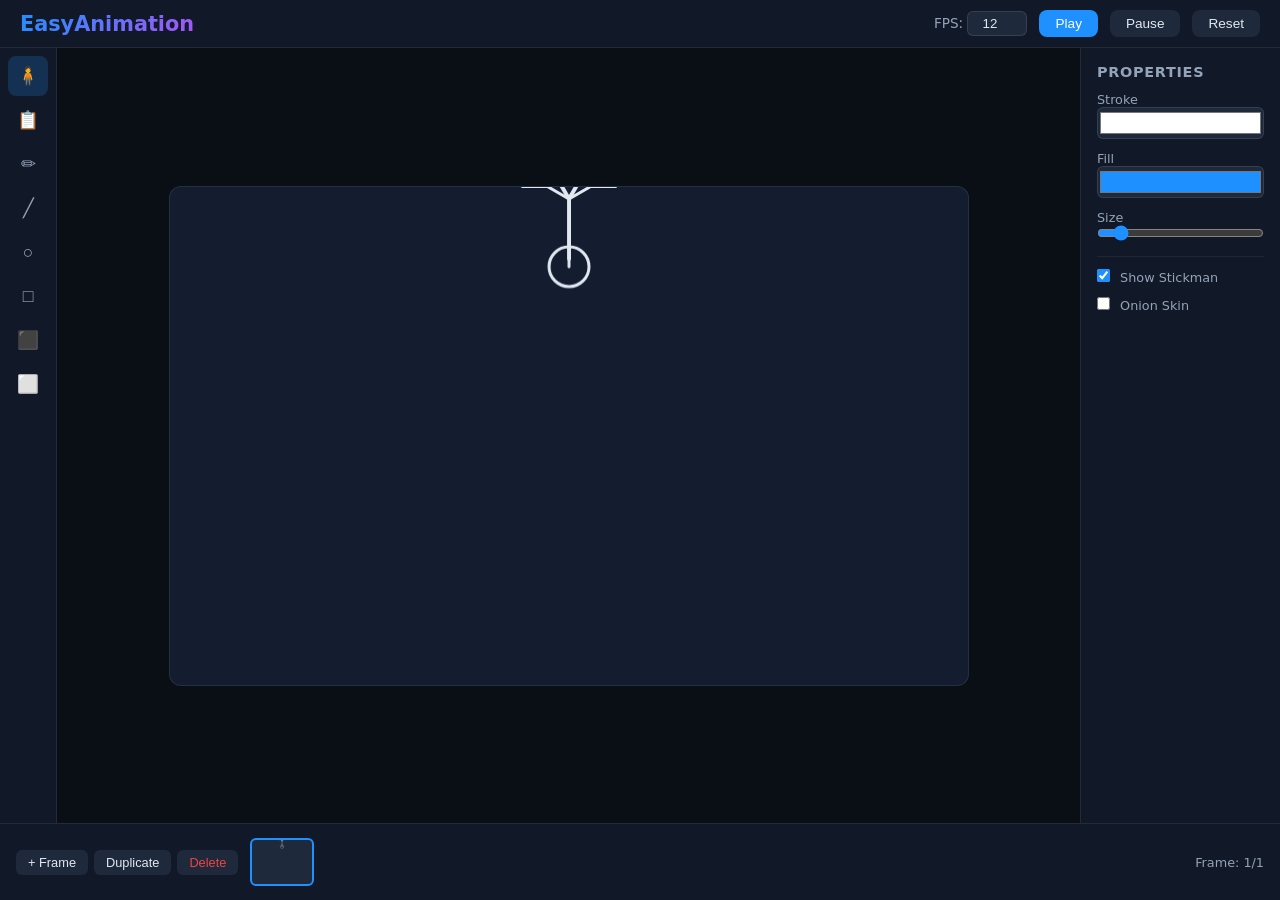
==== index.html @ 8ccd4d5c "feat: EasyAnimation - frame-by-frame stickman animation app" ====
<!DOCTYPE html>
<html lang="en">
<head>
  <meta charset="UTF-8" />
  <meta name="viewport" content="width=device-width, initial-scale=1.0" />
  <title>EasyAnimation</title>
  <link rel="stylesheet" href="css/style.css" />
</head>
<body>
  <div id="app">
    <div id="header">
      <span class="logo">EasyAnimation</span>
      <div class="header-controls">
        <label>FPS: <input type="number" id="fpsInput" value="12" min="1" max="60" /></label>
        <button id="playBtn">Play</button>
        <button id="pauseBtn">Pause</button>
        <button id="resetBtn">Reset</button>
      </div>
    </div>
    <div id="main">
      <div id="toolbar">
        <button class="tool-btn active" data-tool="pose" title="Pose Stickman">&#x1F9CD;</button>
        <button class="tool-btn" data-tool="select" title="Select">&#x1F4CB;</button>
        <button class="tool-btn" data-tool="pencil" title="Pencil">&#x270F;</button>
        <button class="tool-btn" data-tool="line" title="Line">&#x2571;</button>
        <button class="tool-btn" data-tool="circle" title="Circle">&#x25CB;</button>
        <button class="tool-btn" data-tool="rect" title="Rectangle">&#x25A1;</button>
        <button class="tool-btn" data-tool="eraser" title="Eraser">&#x2B1B;</button>
        <button class="tool-btn" data-tool="fill" title="Fill">&#x2B1C;</button>
      </div>
      <div id="canvas-wrap">
        <canvas id="stage"></canvas>
      </div>
      <div id="properties">
        <h3>Properties</h3>
        <div class="prop-group">
          <label>Stroke <input type="color" id="strokeColor" value="#ffffff" /></label>
        </div>
        <div class="prop-group">
          <label>Fill <input type="color" id="fillColor" value="#1e90ff" /></label>
        </div>
        <div class="prop-group">
          <label>Size <input type="range" id="lineWidth" min="1" max="20" value="3" /></label>
        </div>
        <hr />
        <div class="prop-group">
          <label><input type="checkbox" id="showStickman" checked /> Show Stickman</label>
        </div>
        <div class="prop-group">
          <label><input type="checkbox" id="onionSkin" /> Onion Skin</label>
        </div>
      </div>
    </div>
    <div id="timeline">
      <div class="timeline-controls">
        <button id="addFrameBtn">+ Frame</button>
        <button id="dupFrameBtn">Duplicate</button>
        <button id="delFrameBtn">Delete</button>
      </div>
      <div id="frameStrip"></div>
      <span id="frameIndicator">Frame: 1/1</span>
    </div>
  </div>
  <div id="toast"></div>
  <script src="js/stickman.js"></script>
  <script src="js/tools.js"></script>
  <script src="js/timeline.js"></script>
  <script src="js/engine.js"></script>
  <script src="js/app.js"></script>
</body>
</html>
---- css/style.css ----
* { margin: 0; padding: 0; box-sizing: border-box; }
html, body { height: 100%; overflow: hidden; font-family: system-ui, -apple-system, sans-serif; background: #0f1720; color: #e2e8f0; }

#app { display: flex; flex-direction: column; height: 100vh; }

#header { display: flex; align-items: center; justify-content: space-between; padding: 10px 20px; background: #111827; border-bottom: 1px solid rgba(255,255,255,.08); }
.logo { font-size: 1.3rem; font-weight: 700; background: linear-gradient(135deg,#1e90ff,#a855f7); -webkit-background-clip: text; -webkit-text-fill-color: transparent; }
.header-controls { display: flex; align-items: center; gap: 12px; }
.header-controls label { font-size: .85rem; color: #94a3b8; }
.header-controls input[type=number] { width: 60px; padding: 4px 8px; border-radius: 6px; border: 1px solid rgba(255,255,255,.1); background: #1e293b; color: #e2e8f0; text-align: center; }
.header-controls button { padding: 6px 16px; border: none; border-radius: 8px; background: #1e293b; color: #e2e8f0; cursor: pointer; font-size: .85rem; transition: background .15s; }
.header-controls button:hover { background: #334155; }
.header-controls button#playBtn { background: #1e90ff; color: #fff; }
.header-controls button#playBtn:hover { background: #3b82f6; }

#main { flex: 1; display: flex; overflow: hidden; }

#toolbar { display: flex; flex-direction: column; padding: 8px; gap: 4px; background: #111827; border-right: 1px solid rgba(255,255,255,.08); }
.tool-btn { width: 40px; height: 40px; border: none; border-radius: 8px; background: transparent; color: #94a3b8; cursor: pointer; font-size: 1.1rem; display: grid; place-items: center; transition: background .15s, color .15s; }
.tool-btn:hover { background: #1e293b; color: #e2e8f0; }
.tool-btn.active { background: rgba(30,144,255,.2); color: #1e90ff; }

#canvas-wrap { flex: 1; display: flex; align-items: center; justify-content: center; background: #0a0f16; position: relative; }
#stage { width: min(800px,calc(100vw - 300px)); height: min(500px,calc(100vh - 180px)); background: #141d2f; border: 1px solid rgba(255,255,255,.08); border-radius: 12px; cursor: crosshair; }

#properties { width: 200px; padding: 16px; background: #111827; border-left: 1px solid rgba(255,255,255,.08); overflow-y: auto; }
#properties h3 { font-size: .9rem; margin-bottom: 12px; color: #94a3b8; text-transform: uppercase; letter-spacing: .05em; }
.prop-group { margin-bottom: 12px; }
.prop-group label { display: block; font-size: .8rem; color: #94a3b8; margin-bottom: 4px; }
.prop-group input[type=color] { width: 100%; height: 32px; border: 1px solid rgba(255,255,255,.1); border-radius: 6px; background: #1e293b; cursor: pointer; }
.prop-group input[type=range] { width: 100%; accent-color: #1e90ff; }
.prop-group input[type=checkbox] { margin-right: 6px; accent-color: #1e90ff; }
hr { border: none; border-top: 1px solid rgba(255,255,255,.06); margin: 12px 0; }

#timeline { display: flex; align-items: center; gap: 12px; padding: 10px 16px; background: #111827; border-top: 1px solid rgba(255,255,255,.08); }
.timeline-controls { display: flex; gap: 6px; }
.timeline-controls button { padding: 5px 12px; border: none; border-radius: 6px; background: #1e293b; color: #e2e8f0; cursor: pointer; font-size: .8rem; transition: background .15s; }
.timeline-controls button:hover { background: #334155; }
.timeline-controls button#delFrameBtn { color: #ef4444; }
#frameStrip { flex: 1; display: flex; gap: 4px; overflow-x: auto; padding: 4px 0; }
.frame-thumb { width: 64px; height: 48px; border: 2px solid transparent; border-radius: 6px; background: #1e293b; cursor: pointer; flex-shrink: 0; background-size: cover; background-position: center; transition: border-color .15s; }
.frame-thumb:hover { border-color: #475569; }
.frame-thumb.active { border-color: #1e90ff; }
#frameIndicator { font-size: .8rem; color: #94a3b8; white-space: nowrap; }

#frameStrip::-webkit-scrollbar { height: 4px; }
#frameStrip::-webkit-scrollbar-track { background: transparent; }
#frameStrip::-webkit-scrollbar-thumb { background: #334155; border-radius: 2px; }

#toast { position: fixed; bottom: 60px; left: 50%; transform: translateX(-50%); padding: 8px 20px; border-radius: 8px; background: #1e293b; color: #e2e8f0; font-size: .85rem; opacity: 0; transition: opacity .3s; pointer-events: none; z-index: 100; }
#toast.show { opacity: 1; }
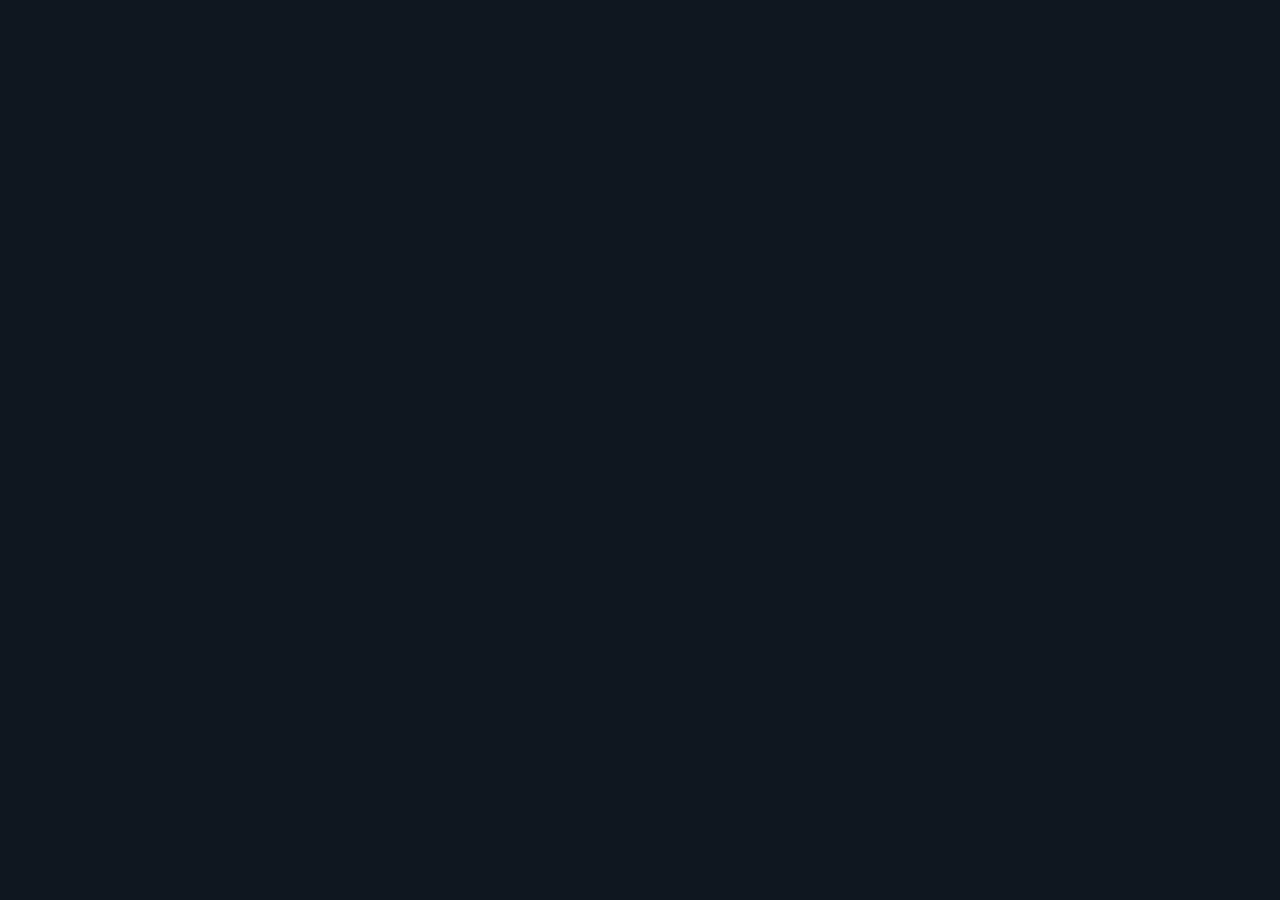
==== commit ea930bbe: "v1.1" ====
--- a/index.html
+++ b/index.html
@@ -2,70 +2,25 @@
 <html lang="en">
 <head>
   <meta charset="UTF-8" />
-  <meta name="viewport" content="width=device-width, initial-scale=1.0" />
+  <meta name="viewport" content="width=device-width, initial-scale=1.0, maximum-scale=1.0, user-scalable=no" />
   <title>EasyAnimation</title>
   <link rel="stylesheet" href="css/style.css" />
 </head>
 <body>
-  <div id="app">
-    <div id="header">
-      <span class="logo">EasyAnimation</span>
-      <div class="header-controls">
-        <label>FPS: <input type="number" id="fpsInput" value="12" min="1" max="60" /></label>
-        <button id="playBtn">Play</button>
-        <button id="pauseBtn">Pause</button>
-        <button id="resetBtn">Reset</button>
-      </div>
-    </div>
-    <div id="main">
-      <div id="toolbar">
-        <button class="tool-btn active" data-tool="pose" title="Pose Stickman">&#x1F9CD;</button>
-        <button class="tool-btn" data-tool="select" title="Select">&#x1F4CB;</button>
-        <button class="tool-btn" data-tool="pencil" title="Pencil">&#x270F;</button>
-        <button class="tool-btn" data-tool="line" title="Line">&#x2571;</button>
-        <button class="tool-btn" data-tool="circle" title="Circle">&#x25CB;</button>
-        <button class="tool-btn" data-tool="rect" title="Rectangle">&#x25A1;</button>
-        <button class="tool-btn" data-tool="eraser" title="Eraser">&#x2B1B;</button>
-        <button class="tool-btn" data-tool="fill" title="Fill">&#x2B1C;</button>
-      </div>
-      <div id="canvas-wrap">
-        <canvas id="stage"></canvas>
-      </div>
-      <div id="properties">
-        <h3>Properties</h3>
-        <div class="prop-group">
-          <label>Stroke <input type="color" id="strokeColor" value="#ffffff" /></label>
-        </div>
-        <div class="prop-group">
-          <label>Fill <input type="color" id="fillColor" value="#1e90ff" /></label>
-        </div>
-        <div class="prop-group">
-          <label>Size <input type="range" id="lineWidth" min="1" max="20" value="3" /></label>
-        </div>
-        <hr />
-        <div class="prop-group">
-          <label><input type="checkbox" id="showStickman" checked /> Show Stickman</label>
-        </div>
-        <div class="prop-group">
-          <label><input type="checkbox" id="onionSkin" /> Onion Skin</label>
-        </div>
-      </div>
-    </div>
-    <div id="timeline">
-      <div class="timeline-controls">
-        <button id="addFrameBtn">+ Frame</button>
-        <button id="dupFrameBtn">Duplicate</button>
-        <button id="delFrameBtn">Delete</button>
-      </div>
-      <div id="frameStrip"></div>
-      <span id="frameIndicator">Frame: 1/1</span>
-    </div>
-  </div>
+  <div id="app"></div>
   <div id="toast"></div>
-  <script src="js/stickman.js"></script>
+  <div id="modal-overlay" class="hidden"></div>
+  <script src="https://cdn.jsdelivr.net/npm/gif.js@0.2.0/dist/gif.js"></script>
+  <script src="js/project-store.js"></script>
+  <script src="js/screen-manager.js"></script>
+  <script src="js/sprite-library.js"></script>
+  <script src="js/layers.js"></script>
+  <script src="js/undo-manager.js"></script>
   <script src="js/tools.js"></script>
+  <script src="js/text-tool.js"></script>
   <script src="js/timeline.js"></script>
-  <script src="js/engine.js"></script>
+  <script src="js/canvas-engine.js"></script>
+  <script src="js/exporter.js"></script>
   <script src="js/app.js"></script>
 </body>
 </html>
--- a/css/style.css
+++ b/css/style.css
@@ -3,49 +3,160 @@
 
 #app { display: flex; flex-direction: column; height: 100vh; }
 
-#header { display: flex; align-items: center; justify-content: space-between; padding: 10px 20px; background: #111827; border-bottom: 1px solid rgba(255,255,255,.08); }
-.logo { font-size: 1.3rem; font-weight: 700; background: linear-gradient(135deg,#1e90ff,#a855f7); -webkit-background-clip: text; -webkit-text-fill-color: transparent; }
-.header-controls { display: flex; align-items: center; gap: 12px; }
-.header-controls label { font-size: .85rem; color: #94a3b8; }
-.header-controls input[type=number] { width: 60px; padding: 4px 8px; border-radius: 6px; border: 1px solid rgba(255,255,255,.1); background: #1e293b; color: #e2e8f0; text-align: center; }
-.header-controls button { padding: 6px 16px; border: none; border-radius: 8px; background: #1e293b; color: #e2e8f0; cursor: pointer; font-size: .85rem; transition: background .15s; }
-.header-controls button:hover { background: #334155; }
-.header-controls button#playBtn { background: #1e90ff; color: #fff; }
-.header-controls button#playBtn:hover { background: #3b82f6; }
+/* === Start Screen === */
+#start-screen { flex: 1; display: flex; align-items: center; justify-content: center; background: linear-gradient(135deg,#0f1720,#1a1a2e); }
+.start-content { text-align: center; padding: 20px; }
+.start-logo { font-size: 2.5rem; font-weight: 800; background: linear-gradient(135deg,#1e90ff,#a855f7); -webkit-background-clip: text; -webkit-text-fill-color: transparent; background-clip: text; margin-bottom: 8px; }
+.start-tagline { color: #94a3b8; font-size: 1rem; margin-bottom: 32px; }
+.start-actions { display: flex; flex-direction: column; gap: 12px; align-items: center; }
+.start-actions button { min-width: 220px; padding: 14px 32px; font-size: 1.05rem; }
 
-#main { flex: 1; display: flex; overflow: hidden; }
+/* === Project Screen === */
+#project-screen { flex: 1; display: flex; flex-direction: column; padding: 20px; overflow-y: auto; }
+.ps-header { display: flex; justify-content: space-between; align-items: center; margin-bottom: 20px; flex-wrap: wrap; gap: 12px; }
+.ps-title { font-size: 1.5rem; font-weight: 700; }
+.ps-grid { display: grid; grid-template-columns: repeat(auto-fill, minmax(180px, 1fr)); gap: 16px; }
+.ps-card { background: #111827; border-radius: 12px; overflow: hidden; cursor: pointer; transition: transform .15s, box-shadow .15s; border: 1px solid rgba(255,255,255,.08); }
+.ps-card:hover { transform: translateY(-2px); box-shadow: 0 8px 24px rgba(0,0,0,.3); }
+.ps-card-thumb { height: 120px; background-size: cover; background-position: center; }
+.ps-card-info { padding: 10px 12px; display: flex; flex-direction: column; gap: 4px; }
+.ps-card-name { font-size: .85rem; font-weight: 600; white-space: nowrap; overflow: hidden; text-overflow: ellipsis; }
+.ps-card-meta { font-size: .75rem; color: #64748b; }
+.ps-empty { grid-column: 1 / -1; text-align: center; padding: 60px 20px; color: #64748b; }
 
-#toolbar { display: flex; flex-direction: column; padding: 8px; gap: 4px; background: #111827; border-right: 1px solid rgba(255,255,255,.08); }
-.tool-btn { width: 40px; height: 40px; border: none; border-radius: 8px; background: transparent; color: #94a3b8; cursor: pointer; font-size: 1.1rem; display: grid; place-items: center; transition: background .15s, color .15s; }
+/* === Editor Screen === */
+#editor-screen { flex: 1; display: flex; flex-direction: column; }
+.editor-top { display: flex; align-items: center; gap: 8px; padding: 8px 12px; background: #111827; border-bottom: 1px solid rgba(255,255,255,.08); flex-wrap: wrap; }
+.editor-top .project-name { font-weight: 600; font-size: .9rem; margin-right: auto; }
+.editor-top button { padding: 5px 12px; border: none; border-radius: 6px; background: #1e293b; color: #e2e8f0; cursor: pointer; font-size: .8rem; }
+.editor-top button:hover { background: #334155; }
+
+#editor-main { flex: 1; display: flex; overflow: hidden; }
+
+/* === Toolbar === */
+#toolbar { display: flex; flex-direction: column; padding: 6px; gap: 3px; background: #111827; border-right: 1px solid rgba(255,255,255,.08); }
+.tool-btn { width: 38px; height: 38px; border: none; border-radius: 6px; background: transparent; color: #94a3b8; cursor: pointer; font-size: 1rem; display: grid; place-items: center; transition: background .15s, color .15s; flex-shrink: 0; }
 .tool-btn:hover { background: #1e293b; color: #e2e8f0; }
 .tool-btn.active { background: rgba(30,144,255,.2); color: #1e90ff; }
 
-#canvas-wrap { flex: 1; display: flex; align-items: center; justify-content: center; background: #0a0f16; position: relative; }
-#stage { width: min(800px,calc(100vw - 300px)); height: min(500px,calc(100vh - 180px)); background: #141d2f; border: 1px solid rgba(255,255,255,.08); border-radius: 12px; cursor: crosshair; }
+/* === Sprite Panel === */
+#sprite-panel { width: 180px; background: #111827; border-right: 1px solid rgba(255,255,255,.08); display: flex; flex-direction: column; overflow: hidden; }
+.panel-header { display: flex; justify-content: space-between; align-items: center; padding: 8px 12px; font-size: .8rem; font-weight: 600; color: #94a3b8; text-transform: uppercase; letter-spacing: .05em; }
+.panel-toggle { background: none; border: none; color: #94a3b8; cursor: pointer; font-size: 1rem; padding: 2px 6px; }
+.sp-tabs { display: flex; border-bottom: 1px solid rgba(255,255,255,.08); }
+.sp-tab { flex: 1; padding: 6px; border: none; background: transparent; color: #64748b; cursor: pointer; font-size: .75rem; }
+.sp-tab.active { color: #1e90ff; border-bottom: 2px solid #1e90ff; }
+.sp-grid { display: grid; grid-template-columns: repeat(2, 1fr); gap: 6px; padding: 8px; overflow-y: auto; flex: 1; }
+.sp-item { aspect-ratio: 1; background: #1e293b; border-radius: 8px; display: flex; align-items: center; justify-content: center; cursor: pointer; border: 2px solid transparent; transition: border-color .15s; }
+.sp-item:hover { border-color: #475569; }
+.sp-item canvas { pointer-events: none; }
 
-#properties { width: 200px; padding: 16px; background: #111827; border-left: 1px solid rgba(255,255,255,.08); overflow-y: auto; }
-#properties h3 { font-size: .9rem; margin-bottom: 12px; color: #94a3b8; text-transform: uppercase; letter-spacing: .05em; }
-.prop-group { margin-bottom: 12px; }
-.prop-group label { display: block; font-size: .8rem; color: #94a3b8; margin-bottom: 4px; }
-.prop-group input[type=color] { width: 100%; height: 32px; border: 1px solid rgba(255,255,255,.1); border-radius: 6px; background: #1e293b; cursor: pointer; }
+/* === Canvas === */
+#canvas-wrap { flex: 1; display: flex; align-items: center; justify-content: center; background: #0a0f16; position: relative; overflow: hidden; }
+#stage { background: #141d2f; border: 1px solid rgba(255,255,255,.08); border-radius: 8px; cursor: crosshair; max-width: 100%; max-height: 100%; }
+
+/* === Layers Panel === */
+#layers-panel { width: 160px; background: #111827; border-left: 1px solid rgba(255,255,255,.08); display: flex; flex-direction: column; }
+.layer-list { flex: 1; overflow-y: auto; padding: 4px; }
+.layer-item { display: flex; align-items: center; gap: 6px; padding: 5px 8px; border-radius: 6px; cursor: pointer; font-size: .8rem; }
+.layer-item:hover { background: #1e293b; }
+.layer-item.active { background: rgba(30,144,255,.15); }
+.layer-item .l-name { flex: 1; white-space: nowrap; overflow: hidden; text-overflow: ellipsis; }
+.layer-item button { background: none; border: none; color: #64748b; cursor: pointer; font-size: .7rem; padding: 2px; width: 24px; }
+.layer-controls { display: flex; gap: 4px; padding: 6px 8px; border-top: 1px solid rgba(255,255,255,.08); }
+.layer-controls button { flex: 1; padding: 4px; border: none; border-radius: 4px; background: #1e293b; color: #e2e8f0; cursor: pointer; font-size: .7rem; }
+.layer-controls button:hover { background: #334155; }
+
+/* === Properties === */
+#properties { width: 200px; padding: 12px; background: #111827; border-left: 1px solid rgba(255,255,255,.08); overflow-y: auto; }
+#properties h3 { font-size: .8rem; margin-bottom: 10px; color: #94a3b8; text-transform: uppercase; letter-spacing: .05em; }
+.prop-group { margin-bottom: 10px; }
+.prop-group label { display: block; font-size: .75rem; color: #94a3b8; margin-bottom: 3px; }
+.prop-group input[type=color] { width: 100%; height: 30px; border: 1px solid rgba(255,255,255,.1); border-radius: 6px; background: #1e293b; cursor: pointer; }
 .prop-group input[type=range] { width: 100%; accent-color: #1e90ff; }
 .prop-group input[type=checkbox] { margin-right: 6px; accent-color: #1e90ff; }
-hr { border: none; border-top: 1px solid rgba(255,255,255,.06); margin: 12px 0; }
+.prop-group input[type=number], .prop-group select { width: 100%; padding: 4px 8px; border-radius: 6px; border: 1px solid rgba(255,255,255,.1); background: #1e293b; color: #e2e8f0; }
+hr { border: none; border-top: 1px solid rgba(255,255,255,.06); margin: 10px 0; }
 
-#timeline { display: flex; align-items: center; gap: 12px; padding: 10px 16px; background: #111827; border-top: 1px solid rgba(255,255,255,.08); }
-.timeline-controls { display: flex; gap: 6px; }
-.timeline-controls button { padding: 5px 12px; border: none; border-radius: 6px; background: #1e293b; color: #e2e8f0; cursor: pointer; font-size: .8rem; transition: background .15s; }
+/* === Timeline === */
+#timeline { display: flex; align-items: center; gap: 8px; padding: 8px 12px; background: #111827; border-top: 1px solid rgba(255,255,255,.08); }
+.timeline-controls { display: flex; gap: 4px; flex-shrink: 0; }
+.timeline-controls button, .tl-btn { padding: 4px 10px; border: none; border-radius: 5px; background: #1e293b; color: #e2e8f0; cursor: pointer; font-size: .75rem; white-space: nowrap; }
 .timeline-controls button:hover { background: #334155; }
 .timeline-controls button#delFrameBtn { color: #ef4444; }
-#frameStrip { flex: 1; display: flex; gap: 4px; overflow-x: auto; padding: 4px 0; }
-.frame-thumb { width: 64px; height: 48px; border: 2px solid transparent; border-radius: 6px; background: #1e293b; cursor: pointer; flex-shrink: 0; background-size: cover; background-position: center; transition: border-color .15s; }
+#frameStrip { flex: 1; display: flex; gap: 3px; overflow-x: auto; padding: 3px 0; min-height: 40px; }
+.frame-thumb { width: 54px; height: 36px; border: 2px solid transparent; border-radius: 4px; background: #1e293b; cursor: pointer; flex-shrink: 0; background-size: cover; background-position: center; transition: border-color .15s; }
 .frame-thumb:hover { border-color: #475569; }
 .frame-thumb.active { border-color: #1e90ff; }
-#frameIndicator { font-size: .8rem; color: #94a3b8; white-space: nowrap; }
+#frameIndicator { font-size: .75rem; color: #94a3b8; white-space: nowrap; }
 
-#frameStrip::-webkit-scrollbar { height: 4px; }
-#frameStrip::-webkit-scrollbar-track { background: transparent; }
-#frameStrip::-webkit-scrollbar-thumb { background: #334155; border-radius: 2px; }
+/* === Buttons === */
+.btn-primary { padding: 10px 24px; border: none; border-radius: 10px; background: linear-gradient(135deg,#1e90ff,#6366f1); color: #fff; font-weight: 600; cursor: pointer; transition: opacity .15s; display: inline-flex; align-items: center; justify-content: center; }
+.btn-primary:hover { opacity: .9; }
+.btn-secondary { padding: 10px 24px; border: 1px solid rgba(255,255,255,.15); border-radius: 10px; background: transparent; color: #e2e8f0; cursor: pointer; transition: background .15s; display: inline-flex; align-items: center; justify-content: center; }
+.btn-secondary:hover { background: rgba(255,255,255,.08); }
 
-#toast { position: fixed; bottom: 60px; left: 50%; transform: translateX(-50%); padding: 8px 20px; border-radius: 8px; background: #1e293b; color: #e2e8f0; font-size: .85rem; opacity: 0; transition: opacity .3s; pointer-events: none; z-index: 100; }
+/* === Modal === */
+#modal-overlay { position: fixed; inset: 0; background: rgba(0,0,0,.6); display: flex; align-items: center; justify-content: center; z-index: 200; padding: 16px; }
+#modal-overlay.hidden { display: none; }
+.modal-dialog { background: #1e293b; border-radius: 16px; padding: 24px; width: 100%; max-width: 400px; border: 1px solid rgba(255,255,255,.1); max-height: 90vh; overflow-y: auto; }
+.modal-dialog h2 { font-size: 1.2rem; margin-bottom: 16px; }
+.modal-dialog label { display: block; margin-bottom: 12px; font-size: .85rem; color: #94a3b8; }
+.modal-dialog input, .modal-dialog select { width: 100%; padding: 8px 12px; border-radius: 8px; border: 1px solid rgba(255,255,255,.1); background: #0f1720; color: #e2e8f0; font-size: .9rem; margin-top: 4px; }
+.modal-actions { display: flex; gap: 8px; justify-content: flex-end; margin-top: 16px; }
+
+/* === Toast === */
+#toast { position: fixed; bottom: 60px; left: 50%; transform: translateX(-50%); padding: 8px 20px; border-radius: 8px; background: #1e293b; color: #e2e8f0; font-size: .85rem; opacity: 0; transition: opacity .3s; pointer-events: none; z-index: 100; white-space: nowrap; }
 #toast.show { opacity: 1; }
+
+/* === Scrollbar === */
+#frameStrip::-webkit-scrollbar, .sp-grid::-webkit-scrollbar, .layer-list::-webkit-scrollbar { height: 4px; width: 4px; }
+#frameStrip::-webkit-scrollbar-track, .sp-grid::-webkit-scrollbar-track, .layer-list::-webkit-scrollbar-track { background: transparent; }
+#frameStrip::-webkit-scrollbar-thumb, .sp-grid::-webkit-scrollbar-thumb, .layer-list::-webkit-scrollbar-thumb { background: #334155; border-radius: 2px; }
+
+/* === Hidden utility === */
+.hidden { display: none !important; }
+
+/* === Text input overlay === */
+.text-input-overlay { position: absolute; z-index: 50; }
+
+/* === Mobile: < 480px === */
+@media (max-width: 480px) {
+  .start-logo { font-size: 2rem; }
+  #project-screen { padding: 12px; }
+  .ps-grid { grid-template-columns: repeat(2, 1fr); }
+  .ps-card-thumb { height: 80px; }
+
+  #editor-main { flex-direction: column; }
+  #toolbar { flex-direction: row; overflow-x: auto; border-right: none; border-bottom: 1px solid rgba(255,255,255,.08); padding: 4px; }
+  .tool-btn { width: 34px; height: 34px; font-size: .85rem; }
+
+  #sprite-panel { position: fixed; bottom: 0; left: 0; right: 0; height: 40vh; z-index: 150; border-radius: 16px 16px 0 0; width: 100%; border-right: none; }
+  #sprite-panel.collapsed { height: 40px; overflow: hidden; }
+  #sprite-panel.collapsed .sp-grid,
+  #sprite-panel.collapsed .sp-tabs,
+  #sprite-panel.collapsed .sp-content { display: none; }
+
+  #layers-panel { position: fixed; bottom: 0; left: 0; right: 0; height: 40vh; z-index: 150; border-radius: 16px 16px 0 0; width: 100%; border-left: none; }
+  #layers-panel.collapsed { height: 40px; overflow: hidden; }
+  #layers-panel.collapsed .layer-list,
+  #layers-panel.collapsed .layer-controls { display: none; }
+
+  #properties { display: none; }
+
+  .editor-top .project-name { font-size: .8rem; }
+  #timeline { flex-wrap: wrap; gap: 4px; padding: 6px 8px; }
+  .timeline-controls { flex-wrap: wrap; }
+  #frameStrip { min-height: 32px; }
+  .frame-thumb { width: 40px; height: 28px; }
+  .modal-dialog { padding: 16px; }
+}
+
+/* === Tablet: 480-768px === */
+@media (min-width: 481px) and (max-width: 768px) {
+  #sprite-panel { width: 140px; }
+  #layers-panel { width: 130px; }
+  #properties { width: 160px; }
+  .ps-grid { grid-template-columns: repeat(3, 1fr); }
+  .frame-thumb { width: 46px; height: 32px; }
+}
